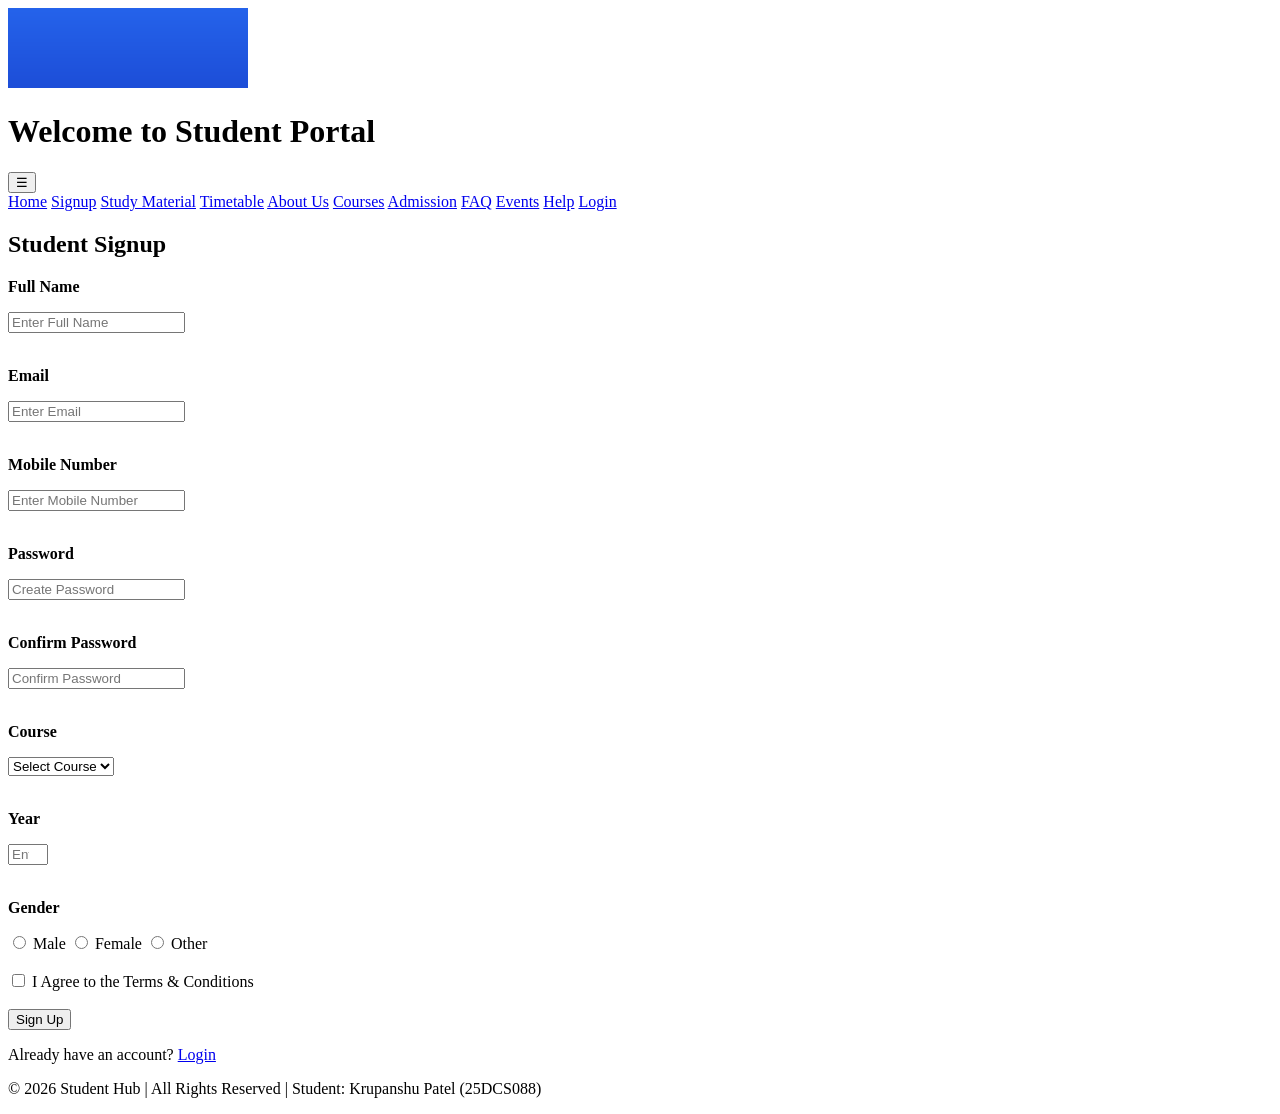
==== Signup.html @ ab7769af "feat(prac2): develop static HTML5 pages with accessibility ready structure" ====
<!DOCTYPE html>
<html lang="en">
<head>
    <meta charset="UTF-8">
    <meta name="viewport" content="width=device-width, initial-scale=1.0">
    <title>Student Signup</title>
    <link rel="stylesheet" href="style.css">
    <script src="script.js" defer></script>
</head>
<body class="page-signup">
    <header class="header">
        <div class="logo-section">
            <img src="StudentHub.png" alt="Logo">
            <h1>Welcome to Student Portal</h1>
        </div>
        <button class="menu-button" id="menuButton" aria-label="Toggle navigation">☰</button>
        <nav class="navbar" id="navbar">
            <a href="Home.html">Home</a>
            <a href="Signup.html">Signup</a>
            <a href="StudyMaterial.html">Study Material</a>
            <a href="Timetable.html">Timetable</a>
            <a href="About.html">About Us</a>
            <a href="Courses.html">Courses</a>
            <a href="Admission.html">Admission</a>
            <a href="FAQ.html">FAQ</a>
            <a href="event.html">Events</a>
            <a href="Help.html">Help</a>
            <a href="Login.html">Login</a>
        </nav>
    </header>

    <main>
        <form class="form-box" id="signupForm" action="signup.php" method="POST">
            <h2>Student Signup</h2>
            
            <p><b>Full Name</b></p>
            <input type="text" id="fullName" name="fullName" placeholder="Enter Full Name" required>
            <small id="nameError" class="error-message"></small>
            <br><br>

            <p><b>Email</b></p>
            <input type="email" id="signupEmail" name="email" placeholder="Enter Email" required>
            <small id="emailError" class="error-message"></small>
            <br><br>

            <p><b>Mobile Number</b></p>
            <input type="tel" id="mobile" name="mobile" placeholder="Enter Mobile Number" required>
            <small id="mobileError" class="error-message"></small>
            <br><br>

            <p><b>Password</b></p>
            <input type="password" id="signupPassword" name="password" placeholder="Create Password" required>
            <small id="passwordError" class="error-message"></small>
            <br><br>

            <p><b>Confirm Password</b></p>
            <input type="password" id="confirmPassword" name="confirmPassword" placeholder="Confirm Password" required>
            <small id="confirmPasswordError" class="error-message"></small>
            <br><br>

            <p><b>Course</b></p>
            <select id="course" name="course" required>
                <option value="">Select Course</option>
                <option value="B.Tech IT">B.Tech IT</option>
                <option value="B.Tech CSE">B.Tech CSE</option>
                <option value="BCA">BCA</option>
                <option value="MCA">MCA</option>
            </select>
            <small id="courseError" class="error-message"></small>
            <br><br>

            <p><b>Year</b></p>
            <input type="number" id="year" name="year" placeholder="Enter Year" min="1" max="4" required>
            <small id="yearError" class="error-message"></small>
            <br><br>

            <p><b>Gender</b></p>
            <label><input type="radio" name="gender" value="Male" required> Male</label>
            <label><input type="radio" name="gender" value="Female"> Female</label>
            <label><input type="radio" name="gender" value="Other"> Other</label>
            <small id="genderError" class="error-message"></small>
            <br><br>

            <label class="terms-label">
                <input type="checkbox" id="terms" name="terms" value="Accepted">
                I Agree to the Terms &amp; Conditions
            </label>
            <small id="termsError" class="error-message"></small>
            <br><br>

            <button type="submit">Sign Up</button>
            <p class="signup-login">Already have an account? <a href="Login.html">Login</a></p>
        </form>
    </main>

    <footer class="footer">
        <p>&copy; 2026 Student Hub | All Rights Reserved | Student: Krupanshu Patel (25DCS088)</p>
    </footer>
</body>
</html>
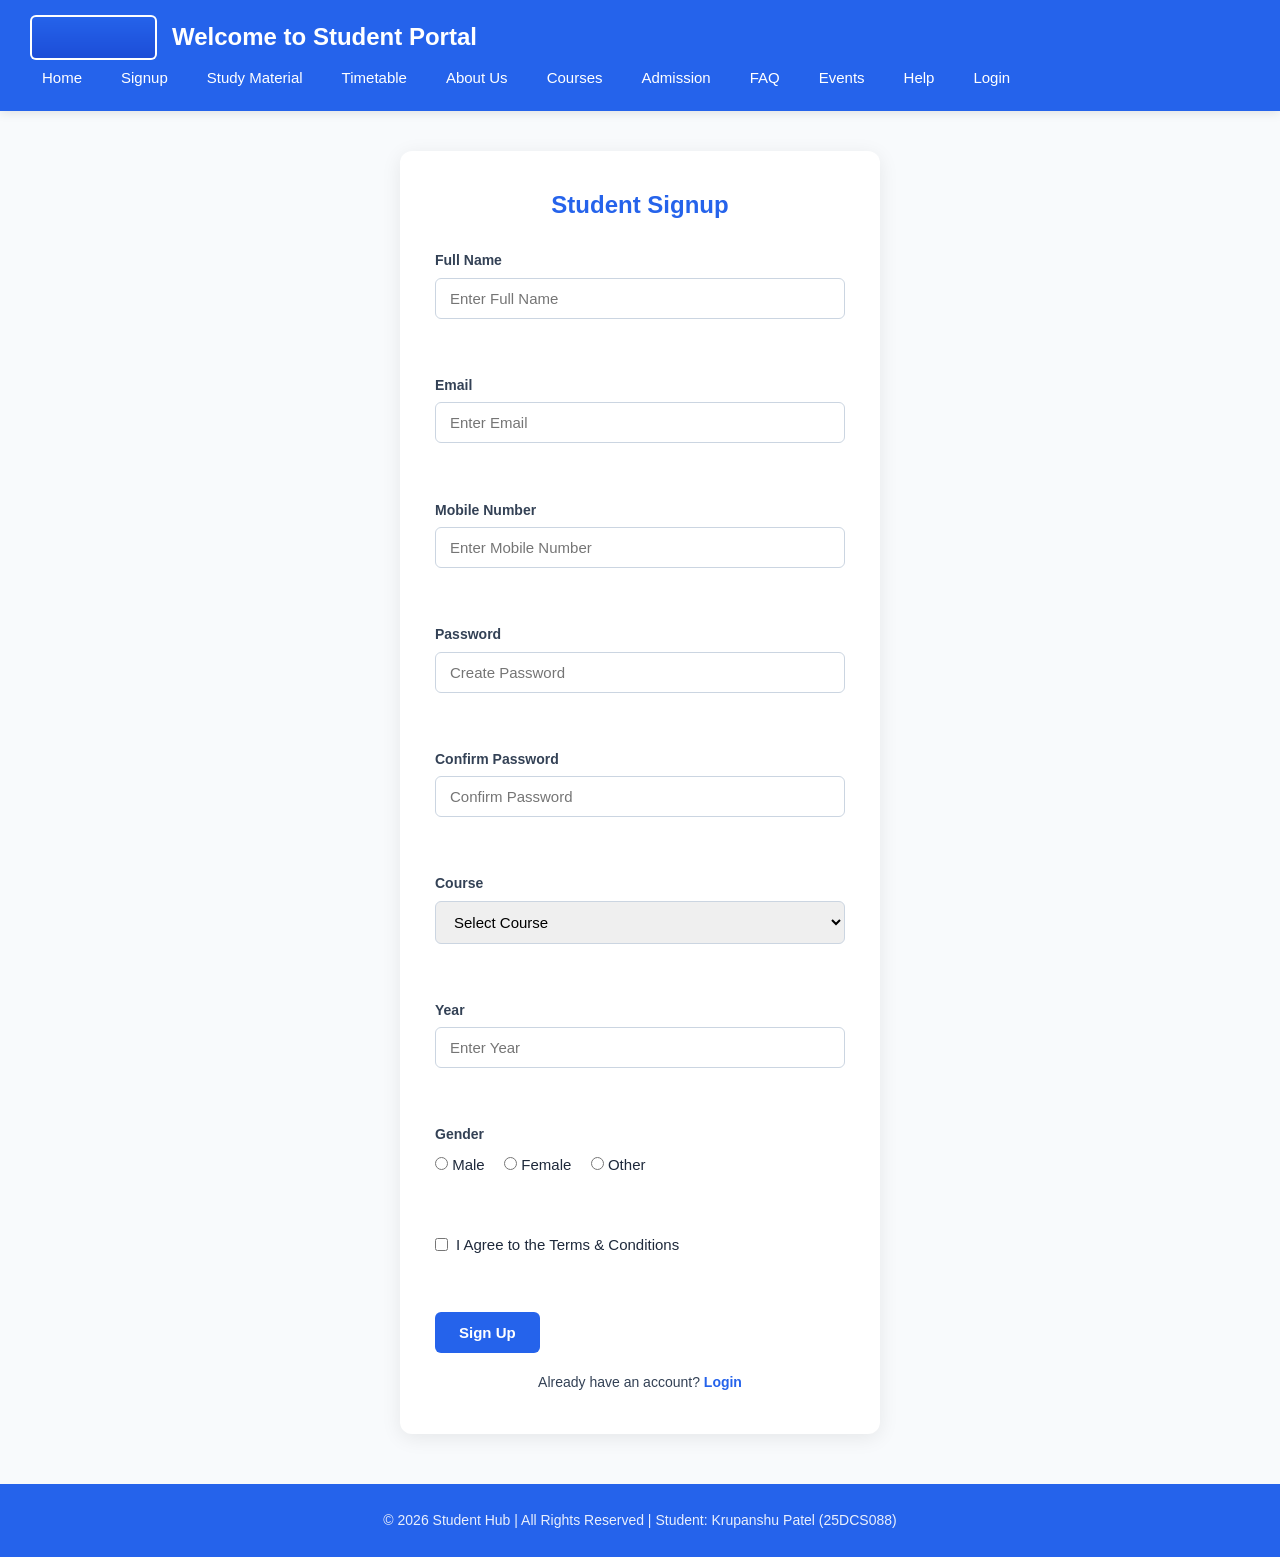
==== commit a6e7f74d: "feat(prac5): implement client-side regex registration validation and error handling" ====
--- a/Signup.html
+++ b/Signup.html
@@ -98,3 +98,4 @@
     </footer>
 </body>
 </html>
+<!-- Practical 5: Enhanced client-side validation -->
--- a/style.css
+++ b/style.css
@@ -0,0 +1,825 @@
+/* ==========================================================================
+   StudentHub Portal - Main Stylesheet
+   Subject: Web Development Frameworks (ITUE203)
+   Student Name: Krupanshu Patel (25DCS088)
+   ========================================================================== */
+
+* {
+    margin: 0;
+    padding: 0;
+    box-sizing: border-box;
+}
+
+body {
+    font-family: Arial, sans-serif;
+    background-color: #f8fafc;
+    color: #1e293b;
+    line-height: 1.6;
+    transition: background-color 0.3s ease, color 0.3s ease;
+}
+
+/* NOTIFICATION BANNER */
+.notification {
+    background-color: #fff3cd;
+    color: #333;
+    text-align: center;
+    padding: 10px 15px;
+    display: flex;
+    justify-content: center;
+    align-items: center;
+    gap: 15px;
+    font-size: 15px;
+}
+
+#closeNotification {
+    background: none;
+    border: none;
+    font-size: 18px;
+    cursor: pointer;
+    font-weight: bold;
+    color: #555;
+}
+
+#closeNotification:hover {
+    color: #000;
+}
+
+/* HEADER & NAVBAR */
+.header {
+    background-color: #2563eb;
+    color: white;
+    padding: 15px 30px;
+    display: flex;
+    justify-content: space-between;
+    align-items: center;
+    flex-wrap: wrap;
+    box-shadow: 0 2px 10px rgba(0,0,0,0.1);
+}
+
+.logo-section {
+    display: flex;
+    align-items: center;
+    gap: 15px;
+}
+
+.logo-section img {
+    height: 45px;
+    border-radius: 6px;
+    background: white;
+    padding: 2px;
+}
+
+.logo-section h1 {
+    font-size: 24px;
+    margin: 0;
+}
+
+.navbar {
+    display: flex;
+    gap: 15px;
+    flex-wrap: wrap;
+}
+
+.navbar a {
+    color: white;
+    text-decoration: none;
+    font-weight: 500;
+    font-size: 15px;
+    padding: 6px 12px;
+    border-radius: 4px;
+    transition: background 0.2s;
+}
+
+.navbar a:hover {
+    background-color: #1d4ed8;
+}
+
+.menu-button {
+    display: none;
+    background-color: white;
+    color: #2563eb;
+    border: none;
+    padding: 7px 12px;
+    font-size: 22px;
+    border-radius: 5px;
+    cursor: pointer;
+}
+
+/* THEME TOGGLE */
+.theme-control {
+    text-align: right;
+    padding: 10px 30px;
+}
+
+#themeButton {
+    background-color: #2563eb;
+    color: white;
+    border: none;
+    padding: 9px 16px;
+    border-radius: 6px;
+    font-size: 14px;
+    cursor: pointer;
+    font-weight: bold;
+    transition: background-color 0.2s;
+}
+
+#themeButton:hover {
+    background-color: #1d4ed8;
+}
+
+/* MAIN CONTENT */
+main {
+    max-width: 1150px;
+    margin: 20px auto;
+    padding: 0 20px;
+}
+
+.content-container {
+    max-width: 1150px;
+    margin: 30px auto;
+    padding: 0 20px;
+}
+
+.content {
+    display: flex;
+    gap: 30px;
+    align-items: center;
+    background: white;
+    padding: 30px;
+    border-radius: 12px;
+    box-shadow: 0 4px 15px rgba(0,0,0,0.06);
+    margin-bottom: 30px;
+}
+
+.content img {
+    width: 45%;
+    max-width: 480px;
+    height: 320px;
+    object-fit: cover;
+    border-radius: 10px;
+}
+
+.content .text {
+    flex: 1;
+}
+
+.content .text h2 {
+    color: #2563eb;
+    margin-bottom: 15px;
+    font-size: 26px;
+}
+
+.content .text p {
+    color: #475569;
+    margin-bottom: 15px;
+    font-size: 15px;
+    line-height: 1.7;
+}
+
+/* CARDS */
+.card, .about-section {
+    background: white;
+    padding: 30px;
+    border-radius: 12px;
+    box-shadow: 0 4px 15px rgba(0,0,0,0.06);
+    margin-bottom: 25px;
+}
+
+.card h2, .about-section h2 {
+    color: #2563eb;
+    margin-bottom: 15px;
+}
+
+.card h3, .about-section h3 {
+    color: #1e40af;
+    margin: 15px 0 10px;
+}
+
+.card ul, .card ol, .about-section ul {
+    margin-left: 25px;
+    margin-bottom: 15px;
+    color: #475569;
+}
+
+.card li, .about-section li {
+    margin-bottom: 6px;
+}
+
+.section-intro {
+    font-size: 16px;
+    color: #475569;
+    margin-bottom: 20px;
+}
+
+/* SLIDER */
+.slider {
+    width: 100%;
+    max-width: 900px;
+    margin: 40px auto;
+    text-align: center;
+}
+
+.slide {
+    background-color: white;
+    padding: 20px;
+    border-radius: 12px;
+    box-shadow: 0 4px 15px rgba(0,0,0,0.08);
+}
+
+#sliderImage {
+    width: 100%;
+    max-width: 800px;
+    height: 380px;
+    object-fit: cover;
+    border-radius: 10px;
+}
+
+#sliderTitle {
+    color: #2563eb;
+    font-size: 24px;
+    margin-top: 15px;
+}
+
+#sliderText {
+    font-size: 16px;
+    color: #64748b;
+    margin-top: 5px;
+}
+
+.slider-buttons {
+    margin-top: 15px;
+}
+
+#previousSlide, #nextSlide {
+    background-color: #2563eb;
+    color: white;
+    border: none;
+    padding: 10px 22px;
+    margin: 5px;
+    border-radius: 6px;
+    cursor: pointer;
+    font-size: 15px;
+    font-weight: bold;
+    transition: background 0.2s;
+}
+
+#previousSlide:hover, #nextSlide:hover {
+    background-color: #1d4ed8;
+}
+
+/* MODAL POPUP */
+#openModal, #goToSignup, .button, button[type="submit"] {
+    background-color: #2563eb;
+    color: white;
+    border: none;
+    padding: 12px 24px;
+    font-size: 15px;
+    border-radius: 6px;
+    cursor: pointer;
+    font-weight: bold;
+    display: inline-block;
+    text-decoration: none;
+    transition: background 0.2s;
+}
+
+#openModal:hover, #goToSignup:hover, .button:hover, button[type="submit"]:hover {
+    background-color: #1d4ed8;
+}
+
+.modal {
+    display: none;
+    position: fixed;
+    z-index: 1000;
+    left: 0;
+    top: 0;
+    width: 100%;
+    height: 100%;
+    background-color: rgba(0, 0, 0, 0.6);
+}
+
+.modal-content {
+    background-color: white;
+    width: 500px;
+    max-width: 90%;
+    margin: 10% auto;
+    padding: 30px;
+    border-radius: 12px;
+    position: relative;
+    box-shadow: 0 8px 30px rgba(0, 0, 0, 0.3);
+}
+
+.modal-content h2 {
+    color: #2563eb;
+    margin-bottom: 12px;
+}
+
+.modal-content p {
+    color: #555;
+    font-size: 16px;
+    line-height: 1.6;
+    margin-bottom: 15px;
+}
+
+#closeModal {
+    position: absolute;
+    top: 12px;
+    right: 18px;
+    background: none;
+    border: none;
+    font-size: 28px;
+    cursor: pointer;
+    color: #64748b;
+}
+
+#closeModal:hover {
+    color: #000;
+}
+
+/* FAQ STYLES */
+.page-faq .content {
+    width: 90%;
+    max-width: 1000px;
+    margin: 30px auto;
+    padding: 30px;
+    background: white;
+    border-radius: 12px;
+    box-shadow: 0 4px 15px rgba(0,0,0,0.06);
+}
+
+.page-faq h1 {
+    color: #2563eb;
+    text-align: center;
+    margin-bottom: 10px;
+}
+
+.page-faq h2 {
+    color: #1e40af;
+    margin-bottom: 20px;
+}
+
+.faq-controls, .event-controls {
+    display: flex;
+    justify-content: center;
+    align-items: center;
+    gap: 12px;
+    flex-wrap: wrap;
+    margin-bottom: 25px;
+}
+
+.faq-controls input, .faq-controls select,
+.event-controls input, .event-controls select {
+    padding: 10px 14px;
+    font-size: 15px;
+    border: 1px solid #cbd5e1;
+    border-radius: 6px;
+    outline: none;
+    background-color: white;
+}
+
+.faq-controls input:focus, .event-controls input:focus {
+    border-color: #2563eb;
+}
+
+.faq-item {
+    margin-bottom: 12px;
+}
+
+.faq-question {
+    width: 100%;
+    background-color: #2563eb;
+    color: white;
+    border: none;
+    padding: 14px 20px;
+    text-align: left;
+    font-size: 16px;
+    border-radius: 6px;
+    cursor: pointer;
+    display: flex;
+    justify-content: space-between;
+    align-items: center;
+    font-weight: 500;
+    transition: background-color 0.2s;
+}
+
+.faq-question:hover {
+    background-color: #1d4ed8;
+}
+
+.faq-question span {
+    font-size: 22px;
+    transition: transform 0.2s;
+}
+
+.faq-question.active span {
+    transform: rotate(45deg);
+}
+
+.faq-answer {
+    display: none;
+    background-color: white;
+    padding: 15px 20px;
+    border: 1px solid #e2e8f0;
+    border-top: none;
+    border-radius: 0 0 6px 6px;
+    color: #475569;
+}
+
+/* FORMS (SIGNUP & LOGIN) */
+.form-box {
+    width: 480px;
+    max-width: 90%;
+    margin: 40px auto;
+    padding: 35px;
+    background: white;
+    border-radius: 12px;
+    box-shadow: 0 4px 20px rgba(0,0,0,0.08);
+}
+
+.form-box h2 {
+    color: #2563eb;
+    text-align: center;
+    margin-bottom: 25px;
+}
+
+.login-title {
+    text-align: center;
+    color: #2563eb;
+    margin-top: 30px;
+}
+
+.form-box p {
+    margin-bottom: 6px;
+    color: #334155;
+    font-size: 14px;
+}
+
+.form-box input[type="text"],
+.form-box input[type="email"],
+.form-box input[type="tel"],
+.form-box input[type="password"],
+.form-box input[type="number"],
+.form-box select {
+    width: 100%;
+    padding: 11px 14px;
+    border: 1px solid #cbd5e1;
+    border-radius: 6px;
+    font-size: 15px;
+    outline: none;
+    transition: border-color 0.2s;
+}
+
+.form-box input:focus, .form-box select:focus {
+    border-color: #2563eb;
+}
+
+.form-box label {
+    margin-right: 15px;
+    font-size: 15px;
+    cursor: pointer;
+}
+
+.terms-label {
+    display: flex;
+    align-items: center;
+    gap: 8px;
+    font-size: 14px;
+}
+
+.error-message {
+    color: #dc2626;
+    font-size: 12px;
+    display: block;
+    margin-top: 4px;
+}
+
+.signup-login, .login-signup {
+    text-align: center;
+    margin-top: 18px;
+    font-size: 14px;
+    color: #64748b;
+}
+
+.signup-login a, .login-signup a, .forgot {
+    color: #2563eb;
+    text-decoration: none;
+    font-weight: bold;
+}
+
+.signup-login a:hover, .login-signup a:hover, .forgot:hover {
+    text-decoration: underline;
+}
+
+.forgot {
+    float: right;
+    font-size: 13px;
+    margin-top: 3px;
+}
+
+.login-button {
+    width: 100%;
+    background-color: #2563eb;
+    color: white;
+    border: none;
+    padding: 12px;
+    font-size: 16px;
+    border-radius: 6px;
+    cursor: pointer;
+    font-weight: bold;
+    margin-top: 10px;
+    transition: background 0.2s;
+}
+
+.login-button:hover {
+    background-color: #1d4ed8;
+}
+
+/* TABLES */
+.table-wrap {
+    overflow-x: auto;
+    background: white;
+    border-radius: 10px;
+    box-shadow: 0 2px 10px rgba(0,0,0,0.05);
+}
+
+table {
+    width: 100%;
+    border-collapse: collapse;
+    white-space: nowrap;
+}
+
+th, td {
+    padding: 14px 18px;
+    text-align: left;
+    border-bottom: 1px solid #e2e8f0;
+    font-size: 14px;
+}
+
+th {
+    background-color: #2563eb;
+    color: white;
+    font-weight: 600;
+}
+
+tr:hover td {
+    background-color: #f8fafc;
+}
+
+/* TIMETABLE SPECIFIC */
+.timetable-grid td.break-cell {
+    background-color: #fef3c7;
+    color: #92400e;
+    font-weight: bold;
+    text-align: center;
+}
+
+.timetable-grid td.lab-cell {
+    background-color: #dbeafe;
+    color: #1e40af;
+    font-weight: bold;
+    text-align: center;
+}
+
+.timetable-grid td.holiday-cell {
+    background-color: #fee2e2;
+    color: #991b1b;
+    font-weight: bold;
+    text-align: center;
+}
+
+/* EVENTS */
+.event-container {
+    display: grid;
+    grid-template-columns: repeat(2, minmax(0, 1fr));
+    gap: 20px;
+}
+
+.event-card {
+    background-color: white;
+    padding: 22px;
+    border-radius: 10px;
+    box-shadow: 0 3px 12px rgba(0, 0, 0, 0.08);
+    border-left: 5px solid #2563eb;
+    transition: transform 0.2s, box-shadow 0.2s;
+}
+
+.event-card:hover {
+    transform: translateY(-3px);
+    box-shadow: 0 6px 18px rgba(0, 0, 0, 0.12);
+}
+
+.event-card h2, .event-card h3 {
+    color: #2563eb;
+    margin-bottom: 10px;
+    font-size: 20px;
+}
+
+.event-card p {
+    font-size: 14px;
+    line-height: 1.6;
+    color: #555;
+    margin: 6px 0;
+}
+
+.event-card strong {
+    color: #1e293b;
+}
+
+/* PAGINATION */
+.pagination, .event-pagination {
+    display: flex;
+    justify-content: center;
+    align-items: center;
+    gap: 6px;
+    margin: 25px 0;
+    flex-wrap: wrap;
+}
+
+.pagination button, .event-pagination button {
+    background-color: #2563eb;
+    color: white;
+    border: none;
+    padding: 8px 14px;
+    border-radius: 6px;
+    cursor: pointer;
+    font-size: 14px;
+    transition: background 0.2s;
+}
+
+.pagination button:hover, .event-pagination button:hover {
+    background-color: #1d4ed8;
+}
+
+.pagination button:disabled, .event-pagination button:disabled {
+    background-color: #cbd5e1;
+    cursor: not-allowed;
+}
+
+.pagination .active-page, .event-pagination .active-page {
+    background-color: #fbbf24 !important;
+    color: #111 !important;
+    font-weight: bold;
+}
+
+/* FOOTER */
+.footer {
+    background-color: #2563eb;
+    color: white;
+    text-align: center;
+    padding: 25px 20px;
+    margin-top: 50px;
+}
+
+.footer h3 {
+    font-size: 20px;
+    margin-bottom: 6px;
+}
+
+.footer p {
+    font-size: 14px;
+    opacity: 0.9;
+}
+
+/* DARK MODE STYLES */
+.dark-mode {
+    background-color: #121212;
+    color: #f1f5f9;
+}
+
+.dark-mode main, .dark-mode .content,
+.dark-mode .card, .dark-mode .about-section,
+.dark-mode .slide, .dark-mode .form-box,
+.dark-mode .page-faq .content, .dark-mode .table-wrap {
+    background-color: #1e1e1e !important;
+    color: #e2e8f0;
+}
+
+.dark-mode .content .text h2,
+.dark-mode .card h2, .dark-mode .about-section h2,
+.dark-mode .page-faq h1 {
+    color: #60a5fa !important;
+}
+
+.dark-mode .content .text p,
+.dark-mode .card p, .dark-mode .about-section p,
+.dark-mode .card ul, .dark-mode .card ol,
+.dark-mode .about-section ul {
+    color: #cbd5e1 !important;
+}
+
+.dark-mode #sliderTitle {
+    color: #60a5fa;
+}
+
+.dark-mode #sliderText {
+    color: #94a3b8;
+}
+
+.dark-mode .modal-content {
+    background-color: #1e1e1e;
+    color: white;
+}
+
+.dark-mode .modal-content p {
+    color: #cbd5e1;
+}
+
+.dark-mode .faq-answer {
+    background-color: #1e1e1e;
+    color: #cbd5e1;
+    border-color: #334155;
+}
+
+.dark-mode .event-card {
+    background-color: #1e1e1e;
+    color: white;
+    border-left-color: #60a5fa;
+}
+
+.dark-mode .event-card h2, .dark-mode .event-card h3 {
+    color: #60a5fa;
+}
+
+.dark-mode .event-card p {
+    color: #cbd5e1;
+}
+
+.dark-mode .event-card strong {
+    color: white;
+}
+
+.dark-mode table {
+    background-color: #1e1e1e;
+}
+
+.dark-mode th {
+    background-color: #1e3a8a;
+}
+
+.dark-mode td {
+    border-bottom-color: #334155;
+    color: #e2e8f0;
+}
+
+.dark-mode tr:hover td {
+    background-color: #262626;
+}
+
+.dark-mode .form-box input,
+.dark-mode .form-box select,
+.dark-mode .faq-controls input,
+.dark-mode .faq-controls select,
+.dark-mode .event-controls input,
+.dark-mode .event-controls select {
+    background-color: #262626;
+    color: white;
+    border-color: #475569;
+}
+
+.dark-mode #themeButton {
+    background-color: #fbbf24;
+    color: #111;
+}
+
+/* RESPONSIVE MEDIA QUERIES */
+@media (max-width: 900px) {
+    .content {
+        flex-direction: column;
+        text-align: center;
+    }
+
+    .content img {
+        width: 100%;
+        max-width: 100%;
+        height: 250px;
+    }
+
+    .event-container {
+        grid-template-columns: 1fr;
+    }
+}
+
+@media (max-width: 768px) {
+    .menu-button {
+        display: block;
+    }
+
+    .navbar {
+        display: none;
+        width: 100%;
+        flex-direction: column;
+        margin-top: 15px;
+        gap: 8px;
+    }
+
+    .navbar.show-menu {
+        display: flex;
+    }
+
+    .header {
+        align-items: flex-start;
+    }
+
+    .form-box {
+        padding: 25px 20px;
+    }
+}
